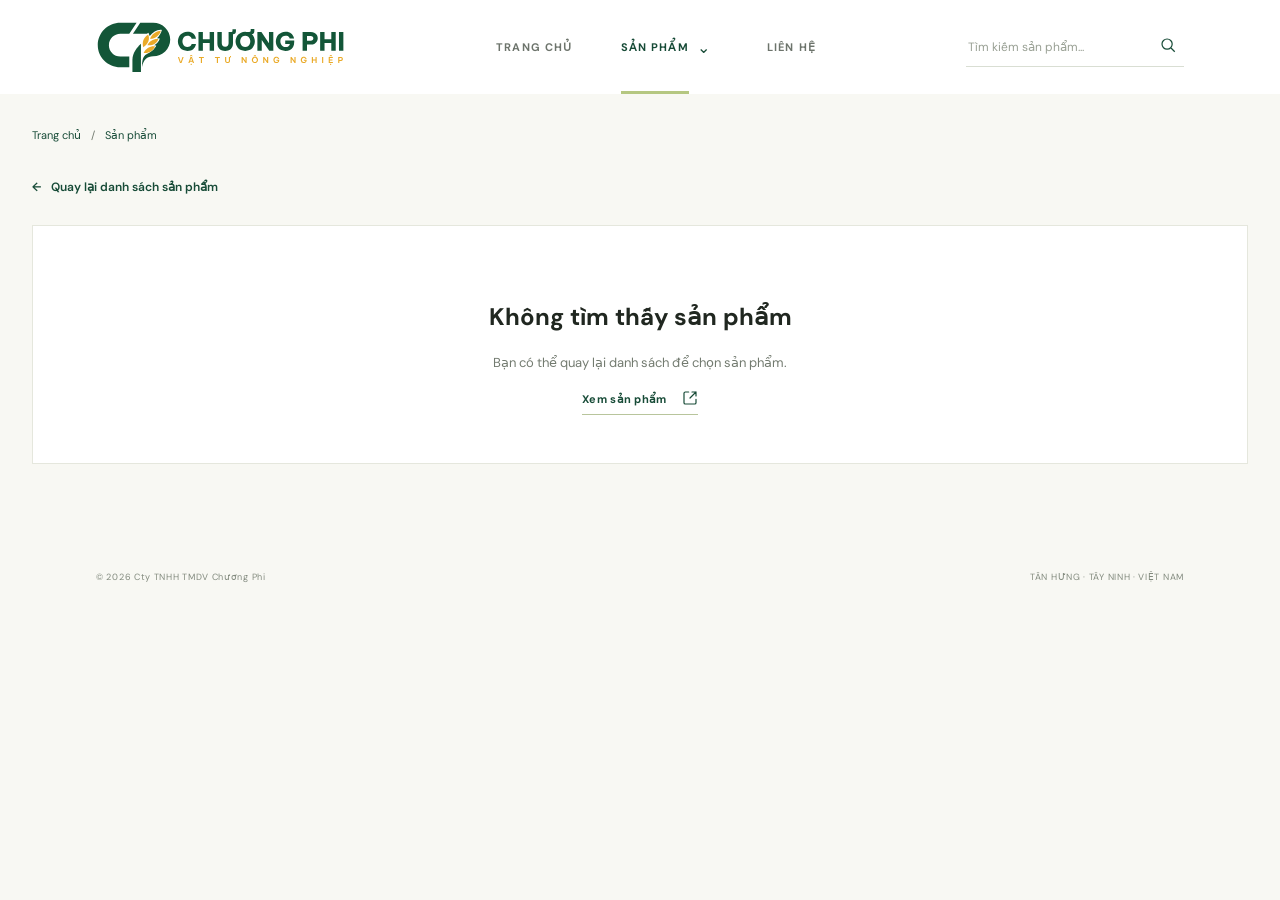
==== chi-tiet-san-pham.html @ 28c5eacc "Initial commit via Netlify [skip ci]" ====
<!doctype html>
<html lang="vi">
<head>
  <meta charset="utf-8"><meta name="viewport" content="width=device-width, initial-scale=1"><meta name="theme-color" content="#174b37">
  <meta name="description" content="Danh mục vật tư nông nghiệp và thực phẩm, gồm yến sào, của Chương Phi.">
  <title>Chi tiết sản phẩm — CTY TNHH TMDV CHƯƠNG PHI</title>
  <link rel="preconnect" href="https://fonts.googleapis.com"><link rel="preconnect" href="https://fonts.gstatic.com" crossorigin>
  <link href="https://fonts.googleapis.com/css2?family=DM+Sans:wght@400;500;600;700&family=Playfair+Display:wght@600;700&display=swap" rel="stylesheet"><link rel="stylesheet" href="css/styles.css">
  <meta name="apple-mobile-web-app-title" content="Chương Phi">
  <meta name="apple-mobile-web-app-capable" content="yes">
  <meta name="mobile-web-app-capable" content="yes">
  <meta name="apple-mobile-web-app-status-bar-style" content="default">
  <link rel="apple-touch-icon" sizes="180x180" href="image/icons/apple-touch-icon-v5.png">
  <link rel="icon" type="image/png" sizes="192x192" href="image/icons/app-icon-192-v5.png">
  <link rel="manifest" href="manifest.webmanifest?v=5">
</head>
<body>
  <header class="site-header">
    <a class="brand" href="index.html" aria-label="Chương Phi, trang chủ"><span class="brand-logo"><img src="image/logo-chuong-phi-kem-chu-be-vietnam-pro-v5.svg" alt="Chương Phi — Vật tư nông nghiệp" width="1435" height="303" fetchpriority="high"></span></a>
    <button class="menu-toggle" aria-label="Mở menu" aria-expanded="false"><span></span><span></span></button>
    <nav class="main-nav" aria-label="Điều hướng chính"><a class="nav-link" href="index.html">Trang chủ</a>
<div class="nav-product">
        <div class="product-trigger"><a class="nav-link active" href="san-pham.html">Sản phẩm</a><button class="product-menu-toggle" type="button" aria-label="Mở danh mục sản phẩm" aria-expanded="false" aria-controls="product-dropdown"><span class="chevron" aria-hidden="true">⌄</span></button></div>
        <div class="product-dropdown" id="product-dropdown" inert>
          <a class="dropdown-heading" href="san-pham.html#vat-tu">Vật tư nông nghiệp <span aria-hidden="true"><svg class="link-icon" xmlns="http://www.w3.org/2000/svg" viewBox="0 0 24 24" width="16" height="16" fill="none" stroke="currentColor" stroke-width="1.8" stroke-linecap="round" stroke-linejoin="round" aria-hidden="true" focusable="false"><path d="M15 3h6v6M21 3l-9 9"/><path d="M10 3H5a2 2 0 0 0-2 2v14a2 2 0 0 0 2 2h14a2 2 0 0 0 2-2v-5"/></svg></span></a>
          <div class="dropdown-groups"><div class="dropdown-group"><a class="dropdown-group-title" href="san-pham.html#thuoc-benh">Thuốc Bệnh</a><ul><li><a href="san-pham.html#thuoc-benh-vinh-phat-nong">VINH PHÁT NÔNG</a></li><li><a href="san-pham.html#thuoc-benh-tan-thanh">TÂN THÀNH</a></li><li><a href="san-pham.html#thuoc-benh-thon-trang">THÔN TRANG</a></li><li><a href="san-pham.html#thuoc-benh-thd">THD</a></li><li><a href="san-pham.html#thuoc-benh-viet-trung">VIỆT TRUNG</a></li></ul></div><div class="dropdown-group"><a class="dropdown-group-title" href="san-pham.html#thuoc-duong">Thuốc Dưỡng</a><ul><li><a href="san-pham.html#thuoc-duong-vinh-phat-nong">VINH PHÁT NÔNG</a></li><li><a href="san-pham.html#thuoc-duong-tan-thanh">TÂN THÀNH</a></li><li><a href="san-pham.html#thuoc-duong-thon-trang">THÔN TRANG</a></li><li><a href="san-pham.html#thuoc-duong-thd">THD</a></li><li><a href="san-pham.html#thuoc-duong-viet-trung">VIỆT TRUNG</a></li></ul></div></div>
          <div class="dropdown-food-section">
            <a class="dropdown-food" href="san-pham.html#thuc-pham">Thực phẩm <span aria-hidden="true"><svg class="link-icon" xmlns="http://www.w3.org/2000/svg" viewBox="0 0 24 24" width="16" height="16" fill="none" stroke="currentColor" stroke-width="1.8" stroke-linecap="round" stroke-linejoin="round" aria-hidden="true" focusable="false"><path d="M15 3h6v6M21 3l-9 9"/><path d="M10 3H5a2 2 0 0 0-2 2v14a2 2 0 0 0 2 2h14a2 2 0 0 0 2-2v-5"/></svg></span></a>
            <div class="dropdown-nest">
              <a class="dropdown-heading" href="san-pham.html#yen-sao">Yến sào</a>
              <div class="dropdown-groups">
                <div class="dropdown-group"><a class="dropdown-group-title" href="san-pham.html#yen-tho">Yến Thô</a><ul><li><a href="san-pham.html#yen-tho">Sỉ/Lẻ</a></li></ul></div>
                <div class="dropdown-group"><a class="dropdown-group-title" href="san-pham.html#yen-tinh-khiet">Yến Tinh Khiết</a><ul><li><a href="san-pham.html#yen-tinh-khiet">Sỉ/Lẻ</a></li></ul></div>
              </div>
            </div>
          </div>
        </div>
      </div>
      <a class="nav-link" href="lien-he.html">Liên hệ</a>
    </nav>
    <form class="search" role="search" action="san-pham.html"><input id="site-search" name="q" type="search" enterkeyhint="search" placeholder="Tìm kiếm sản phẩm..." aria-label="Tìm kiếm sản phẩm"><button type="submit" aria-label="Tìm kiếm" aria-controls="site-search"><svg viewBox="0 0 24 24" aria-hidden="true"><circle cx="10.8" cy="10.8" r="6.8"></circle><path d="m16 16 5 5"></path></svg></button></form>
  </header>
  <main class="product-detail-page">
    <nav class="catalog-breadcrumb" id="product-breadcrumb" aria-label="Đường dẫn"><a href="index.html">Trang chủ</a><span aria-hidden="true">/</span><a href="san-pham.html">Sản phẩm</a></nav>
    <a class="product-back" id="product-back" href="san-pham.html"><span aria-hidden="true">←</span> Quay lại danh sách sản phẩm</a>
    <article class="product-detail-layout" id="product-detail" aria-labelledby="product-detail-name" hidden>
      <figure class="product-detail-photo" id="product-detail-photo"><span class="product-image-pending">Đang cập nhật</span></figure>
      <div class="product-detail-info"><span class="category-label" id="product-detail-category">VINH PHÁT NÔNG</span><h1 id="product-detail-name">Thông tin sản phẩm</h1><div id="product-detail-fields"></div></div>
    </article>
    <section class="catalog-empty" id="product-unavailable" hidden><h1>Không tìm thấy sản phẩm</h1><p>Bạn có thể quay lại danh sách để chọn sản phẩm.</p><a class="text-link" href="san-pham.html">Xem sản phẩm <span aria-hidden="true"><svg class="link-icon" xmlns="http://www.w3.org/2000/svg" viewBox="0 0 24 24" width="16" height="16" fill="none" stroke="currentColor" stroke-width="1.8" stroke-linecap="round" stroke-linejoin="round" aria-hidden="true" focusable="false"><path d="M15 3h6v6M21 3l-9 9"/><path d="M10 3H5a2 2 0 0 0-2 2v14a2 2 0 0 0 2 2h14a2 2 0 0 0 2-2v-5"/></svg></span></a></section>
    <noscript><p>Bật JavaScript để xem thông tin chi tiết sản phẩm.</p></noscript>
  </main>
  <footer><span>© 2026 Cty TNHH TMDV Chương Phi</span><span>TÂN HƯNG · TÂY NINH · VIỆT NAM</span></footer>
  <button class="back-to-top" type="button" aria-label="Về đầu trang" title="Về đầu trang" hidden><svg viewBox="0 0 24 24" aria-hidden="true"><path d="m6 12 6-6 6 6M12 6v13"></path></svg></button>
  <script src="js/app.js"></script>
  <script src="js/product-details-data.js"></script>
  <script src="js/catalog-data.js"></script>
  <script src="js/search-preview.js"></script>
  <script src="js/product-details.js"></script>
</body>
</html>
---- css/styles.css ----
:root{--green:#174b37;--deep:#103729;--lime:#c7d69c;--ink:#202720;--muted:#737b70;--paper:#f8f8f3;--line:#e5e7dd}*{box-sizing:border-box}html{scroll-behavior:smooth}body{margin:0;background:var(--paper);color:var(--ink);font-family:"DM Sans",Arial,sans-serif;-webkit-font-smoothing:antialiased}.site-header{height:94px;padding:0 clamp(24px,7.5vw,120px);display:flex;align-items:center;justify-content:space-between;background:#fff;position:relative;z-index:5}.brand{display:flex;gap:12px;align-items:center;color:var(--green);text-decoration:none}.brand-mark{width:46px;height:46px;border:1px solid #a9bb89;border-radius:50%;display:grid;place-items:center;position:relative;font-family:"Playfair Display",serif;font-size:18px;font-weight:700;letter-spacing:-2px}.brand-mark:before,.brand-mark:after{content:"";position:absolute;border:1px solid #a9bb89;border-radius:50%;inset:4px}.brand-mark:after{inset:-4px;border-color:#d5dec5}.brand-mark i{position:absolute;width:5px;height:5px;border-radius:50%;background:#b98b42;top:3px;right:4px}.brand-copy{display:flex;flex-direction:column;gap:2px}.brand-copy strong{font-size:13px;letter-spacing:1.2px}.brand-copy small{font-size:9px;letter-spacing:1.3px;color:#7d8977}.main-nav{display:flex;align-items:center;gap:48px;height:100%}.nav-link{height:100%;display:flex;align-items:center;gap:6px;position:relative;text-decoration:none;text-transform:uppercase;letter-spacing:1.15px;font-size:11px;font-weight:700;color:#6d746c}.nav-link:hover,.nav-link.active{color:var(--green)}.nav-link.active:after{content:"";position:absolute;bottom:0;left:0;right:0;height:3px;background:#b5c781}.chevron{font-size:16px;font-weight:400}.search{width:218px;height:40px;border-bottom:1px solid #d9ded3;display:flex;align-items:center}.search input{min-width:0;width:100%;border:0;outline:0;background:transparent;font:12px "DM Sans",sans-serif;color:var(--ink)}.search input::placeholder{color:#99a094}.search button{border:0;background:transparent;padding:7px;cursor:pointer;color:var(--green)}.search svg{width:18px;height:18px;fill:none;stroke:currentColor;stroke-width:1.6}.menu-toggle{display:none}.hero{height:min(690px,calc(100svh - 94px));min-height:500px;position:relative;overflow:hidden;background:#263d32}.slides,.slide{position:absolute;inset:0}.slide{opacity:0;visibility:hidden;transition:opacity 1s ease,visibility 1s;overflow:hidden}.slide.is-active{opacity:1;visibility:visible}.slide img{width:100%;height:100%;object-fit:cover;object-position:center 54%;transform:scale(1.055);transition:transform 7s ease}.slide.is-active img{transform:scale(1)}.slide-shade{position:absolute;inset:0;background:linear-gradient(90deg,rgba(9,31,22,.72) 0%,rgba(9,31,22,.33) 43%,rgba(9,31,22,.05) 78%),linear-gradient(0deg,rgba(13,33,24,.4),transparent 34%)}.hero-caption{position:absolute;left:clamp(35px,12vw,190px);top:50%;transform:translateY(-47%);color:#fff}.eyebrow{display:flex;gap:10px;align-items:center;color:#e4edcf;text-transform:uppercase;letter-spacing:2.3px;font-size:10px;font-weight:600}.eyebrow i{width:23px;height:1px;background:#c7d69c;display:block}.hero-caption h1,.hero-caption h2{font-family:"Playfair Display",Georgia,serif;font-size:clamp(48px,7vw,88px);font-weight:600;line-height:1.08;letter-spacing:-2.5px;margin:24px 0 22px}.hero-caption em,.catalog-heading em{font-weight:600;color:#d7e3b5}.caption-line{height:2px;width:65px;display:block;background:#c7d69c}.hero-bottom{position:absolute;left:clamp(35px,7.5vw,120px);right:clamp(35px,7.5vw,120px);bottom:35px;display:flex;align-items:center;color:white;z-index:2}.slide-count{display:flex;align-items:center;gap:12px;font-size:10px;letter-spacing:1px;color:rgba(255,255,255,.66)}.slide-count b{font-size:13px;color:#fff}.slide-count span{width:55px;height:1px;background:rgba(255,255,255,.4)}.slide-controls{display:flex;gap:8px;margin-left:22px}.slide-arrow{width:37px;height:37px;border-radius:50%;border:1px solid rgba(255,255,255,.55);color:white;background:transparent;font-size:18px;cursor:pointer;transition:.2s}.slide-arrow:hover{background:white;color:var(--green)}.hero-note{margin-left:auto;font-size:9px;letter-spacing:2.2px;color:rgba(255,255,255,.8)}.progress{position:absolute;left:0;right:0;bottom:0;height:3px;background:rgba(255,255,255,.15);z-index:3}.progress span{display:block;width:0;height:100%;background:#d6e1b2}.progress.run span{animation:progress 6.5s linear forwards}@keyframes progress{to{width:100%}}.welcome{min-height:186px;padding:45px clamp(35px,12vw,190px);display:flex;align-items:center;gap:35px;background:#fff}.welcome-kicker{font-size:9px;font-weight:700;letter-spacing:2px;color:#879270;align-self:flex-start;margin-top:10px}.welcome p{font-family:"Playfair Display",Georgia,serif;font-size:25px;line-height:1.4;margin:0;color:var(--green)}.welcome p span{color:#a6b77a}.text-link{margin-left:auto;text-decoration:none;color:var(--green);font-size:11px;font-weight:700;letter-spacing:.3px;border-bottom:1px solid #b8c59c;padding-bottom:8px}.text-link span{margin-left:12px;font-size:16px}footer{padding:22px clamp(24px,7.5vw,120px);display:flex;justify-content:space-between;color:#828a7e;font-size:9px;letter-spacing:.7px}.catalog{max-width:1240px;margin:0 auto;padding:95px 32px 100px}.catalog-heading{display:flex;justify-content:space-between;align-items:end;margin-bottom:45px}.eyebrow.dark{color:#748067}.catalog-heading h1{font-family:"Playfair Display",Georgia,serif;font-size:clamp(42px,6vw,67px);font-weight:600;letter-spacing:-1.8px;color:var(--green);margin:17px 0 0}.catalog-heading h1 em{color:#a2b275}.catalog-heading p{margin:0 4px 8px 20px;color:#737b70;font-size:13px;line-height:1.8}.category-grid{display:grid;grid-template-columns:1fr 1fr;gap:26px}.category-card{display:block;text-decoration:none;color:inherit;background:#fff;box-shadow:0 10px 35px rgba(35,57,37,.045);transition:transform .35s,box-shadow .35s}.category-card:hover{transform:translateY(-6px);box-shadow:0 18px 45px rgba(35,57,37,.12)}.category-image{height:clamp(270px,34vw,430px);position:relative;overflow:hidden;background:#dce3d2}.category-image:after{content:"";position:absolute;inset:0;background:linear-gradient(0deg,rgba(12,36,25,.34),transparent 45%)}.category-image img{width:100%;height:100%;object-fit:cover;transition:transform .7s}.category-card:hover img{transform:scale(1.045)}.category-number{position:absolute;z-index:1;top:22px;left:24px;color:white;font-size:9px;letter-spacing:1.6px}.category-arrow{position:absolute;z-index:1;right:23px;bottom:19px;width:37px;height:37px;border:1px solid rgba(255,255,255,.75);border-radius:50%;display:grid;place-items:center;color:white;font-size:17px}.category-copy{min-height:113px;padding:25px 27px;display:flex;justify-content:space-between;align-items:center}.category-label{font-size:9px;letter-spacing:1.8px;color:#8c967d;font-weight:600}.category-copy h2{font-family:"Playfair Display",Georgia,serif;color:var(--green);font-size:25px;font-weight:600;margin:8px 0 0}.category-plus{width:34px;height:34px;border:1px solid #d8dfcc;border-radius:50%;display:grid;place-items:center;color:#78905e;font-size:20px}.search-empty{padding:35px;color:var(--muted);text-align:center}.search-empty[hidden]{display:none}@media(max-width:800px){.site-header{height:78px;padding:0 24px}.main-nav{gap:25px}.search{width:180px}.hero{height:calc(88svh - 78px);min-height:470px}.welcome{padding:36px 7vw;gap:20px}.welcome p{font-size:21px}.catalog{padding:72px 24px}.category-image{height:310px}}@media(max-width:600px){.site-header{height:72px;padding:0 20px}.brand-mark{width:39px;height:39px;font-size:16px}.brand-copy strong{font-size:11px}.brand-copy small{font-size:8px}.menu-toggle{display:flex;margin-left:auto;margin-right:15px;width:34px;height:34px;border:0;background:transparent;flex-direction:column;gap:6px;justify-content:center;align-items:center}.menu-toggle span{width:19px;height:1px;background:var(--green)}.main-nav{display:none;position:absolute;left:0;right:0;top:72px;height:auto;padding:8px 22px 18px;background:#fff;box-shadow:0 12px 18px #172e2014;flex-direction:column;align-items:stretch;gap:0}.main-nav.open{display:flex}.nav-link{height:45px}.nav-link.active:after{left:0;right:auto;width:30px}.search{width:37px;height:38px;border:0;justify-content:flex-end}.search input{display:none}.search.is-open{position:absolute;right:14px;top:72px;width:calc(100% - 28px);height:48px;padding:0 12px;background:#fff;border-bottom:1px solid #d9ded3;box-shadow:0 10px 18px #172e2014}.search.is-open input{display:block}.hero{height:calc(82svh - 72px);min-height:480px}.slide img{object-position:55% center}.slide-shade{background:linear-gradient(90deg,rgba(9,31,22,.65),rgba(9,31,22,.1)),linear-gradient(0deg,rgba(13,33,24,.35),transparent 38%)}.hero-caption{left:27px;top:47%}.hero-caption h1,.hero-caption h2{font-size:54px;letter-spacing:-1.8px}.eyebrow{font-size:9px;letter-spacing:1.7px}.hero-bottom{left:24px;right:24px;bottom:25px}.hero-note{font-size:8px;letter-spacing:1.2px}.welcome{min-height:180px;display:grid;grid-template-columns:1fr auto;gap:8px 12px;padding:28px 26px}.welcome-kicker{grid-column:1/-1;margin:0}.welcome p{font-size:19px}.desktop-only{display:none}.text-link{font-size:9px;white-space:nowrap;margin-left:0}.text-link span{margin-left:4px}.catalog{padding:55px 20px 70px}.catalog-heading{display:block;margin-bottom:28px}.catalog-heading h1{font-size:43px}.catalog-heading p{margin:14px 0 0;font-size:12px}.category-grid{grid-template-columns:1fr;gap:18px}.category-image{height:260px}.category-copy{min-height:96px;padding:20px}.category-copy h2{font-size:22px}footer{padding:18px 20px;gap:10px;flex-direction:column;font-size:8px}}

/* Agricultural categories */
[hidden]{display:none!important}
.agri-categories{margin-top:70px;scroll-margin-top:28px}
.agri-heading{margin-bottom:25px}
.agri-heading h2{font-family:"Playfair Display",Georgia,serif;color:var(--green);font-weight:600;font-size:36px;margin:13px 0 0}
.agri-groups{display:grid;grid-template-columns:1fr 1fr;gap:26px;align-items:start}
.agri-group{background:#fff;border:1px solid var(--line)}
.agri-group summary{cursor:pointer;list-style:none}
.agri-group summary::-webkit-details-marker{display:none}
.agri-group>summary{padding:24px 27px;display:flex;justify-content:space-between;align-items:center;color:var(--green);font-family:"Playfair Display",Georgia,serif;font-size:25px}
.agri-group>summary>span:first-child{display:flex;align-items:center;gap:17px}
.agri-group small{font:10px "DM Sans",Arial,sans-serif;letter-spacing:1px;color:#8c967d}
.expand-icon{font:23px "DM Sans",Arial,sans-serif;transition:transform .2s}
.agri-group[open]>summary .expand-icon{transform:rotate(45deg)}
.subcategory-list{padding:0 27px 15px}
.subcategory{border-top:1px solid var(--line)}
.subcategory>summary{display:flex;justify-content:space-between;align-items:center;padding:17px 0;font-size:14px;color:var(--green)}
.subcategory>summary:hover{color:#819451}
.subcategory>summary>span{color:#8c967d;font-size:18px}
.subcategory[open]>summary>span{transform:rotate(45deg)}
.subcategory p{margin:0 0 17px;padding:14px;background:var(--paper);color:var(--muted);font-size:12px;line-height:1.6}
.agri-group summary:focus-visible{outline:2px solid var(--green);outline-offset:3px}
@media(max-width:600px){.agri-categories{margin-top:45px}.agri-heading h2{font-size:29px}.agri-groups{grid-template-columns:1fr;gap:18px}.agri-group>summary{padding:22px 20px;font-size:23px}.subcategory-list{padding:0 20px 10px}}

/* Product navigation overlay */
.nav-product,.product-trigger{height:100%;display:flex;align-items:center}
.nav-product{position:relative}
.product-menu-toggle{height:100%;width:30px;display:grid;place-items:center;padding:0;border:0;background:transparent;color:var(--green);cursor:pointer}
.product-menu-toggle .chevron{display:block;transition:transform .25s ease}
.nav-product.is-open .product-menu-toggle .chevron{transform:rotate(180deg)}
.product-dropdown{position:absolute;top:100%;left:var(--product-menu-offset,0px);right:auto;width:min(620px,calc(100vw - 48px));padding:27px 30px 0;background:#fff;border-top:3px solid var(--lime);box-shadow:0 20px 40px #10372926;opacity:0;visibility:hidden;transform:translateY(-14px);pointer-events:none;transition:opacity .25s ease,transform .3s ease,visibility .3s}
.nav-product.is-open .product-dropdown{opacity:1;visibility:visible;transform:translateY(0);pointer-events:auto}
.product-dropdown a{text-decoration:none;color:var(--green)}
.dropdown-heading{display:flex;justify-content:space-between;align-items:center;font-family:"Playfair Display",Georgia,serif;font-size:24px;padding-bottom:20px;border-bottom:1px solid var(--line)}
.dropdown-heading span,.dropdown-food span{color:#8c9d6c}
.dropdown-groups{display:grid;grid-template-columns:1fr 1fr;gap:30px;padding:23px 0}
.dropdown-group-title{display:inline-block;font-weight:700;font-size:14px;margin-bottom:9px}
.dropdown-group ul{list-style:none;margin:0;padding:0}
.dropdown-group li a{display:block;padding:8px 10px;margin-left:-10px;font-size:13px;color:var(--muted);border-radius:3px;transition:background .2s,color .2s,transform .2s}
.dropdown-group li a:hover,.dropdown-group li a:focus-visible{background:#f1f4e9;color:var(--green);transform:translateX(4px)}
.dropdown-food{display:flex;justify-content:space-between;align-items:center;border-top:1px solid var(--line);padding:20px 0;font-family:"Playfair Display",Georgia,serif;font-size:23px}
.dropdown-heading:hover,.dropdown-food:hover,.dropdown-group-title:hover{color:#819451}
.product-menu-toggle:focus-visible,.product-dropdown a:focus-visible{outline:2px solid var(--green);outline-offset:3px}
.agri-group,.subcategory,#thuc-pham{scroll-margin-top:25px}
.subcategory:target>summary{color:var(--green);font-weight:700;background:#f1f4e9;padding-left:12px;padding-right:12px}
@media(max-width:600px){
  .main-nav.open{max-height:calc(100svh - 72px);overflow-y:auto}
  .main-nav>.nav-link,.main-nav>.nav-product{flex-shrink:0}
  .nav-product{height:auto;display:block}
  .product-trigger{height:45px;justify-content:space-between}
  .product-trigger>.nav-link{flex:1}
  .product-menu-toggle{height:40px;width:40px}
  .product-dropdown{display:none;position:static;width:100%;padding:0 14px;border-top:0;box-shadow:none;transform:none;max-height:0;overflow:hidden;transition:opacity .25s ease,visibility .3s}
  .nav-product.is-open .product-dropdown{display:block;max-height:min(260px,38svh);padding-top:15px;overflow-y:auto}
  .dropdown-heading{font-size:21px;padding-bottom:15px}
  .dropdown-groups{gap:15px;padding:18px 0}
  .dropdown-group-title{font-size:13px}
  .dropdown-group li a{font-size:12px;padding-top:10px;padding-bottom:10px}
  .dropdown-food{padding:16px 0;font-size:21px}
}
@media(prefers-reduced-motion:reduce){.product-dropdown,.product-menu-toggle .chevron,.dropdown-group li a{transition:none}}

/* Bird's nest catalog */
.dropdown-nest{border-top:1px solid var(--line);padding-top:20px}
.dropdown-nest .dropdown-heading{padding-bottom:0;border-bottom:0}
.product-dropdown{max-height:calc(100svh - 94px);overflow-y:auto;overscroll-behavior:contain}
.category-grid{grid-template-columns:repeat(3,minmax(0,1fr))}
.category-grid .category-image{height:330px}
.category-grid .category-copy{padding:23px 20px;gap:10px}
.category-grid .category-copy h2{font-size:23px}
.category-grid .category-plus{flex-shrink:0}
.nest-groups{display:grid;gap:26px}
.nest-products{display:grid;grid-template-columns:repeat(2,minmax(0,1fr));gap:24px;padding:0 27px 27px}
.nest-product{margin:0;border:1px solid var(--line);background:#fff;scroll-margin-top:25px;overflow:hidden}
.nest-product img{display:block;width:100%;height:300px;object-fit:cover;object-position:center}
.nest-product-copy{padding:23px}
.nest-product h4{margin:10px 0 15px;color:var(--green);font-size:20px;font-weight:500;line-height:1.4}
.contact-price{display:inline-block;margin:0;padding:8px 13px;background:#edf2e3;color:var(--green);font-size:13px;font-weight:600;text-decoration:none}
.contact-price:hover{background:#e1e9d2}
.contact-price:active{background:#d5dfc0}
.contact-price:focus-visible{outline:2px solid var(--green);outline-offset:3px}
.nest-product:target{border-color:#8c9d6c;box-shadow:0 0 0 2px #c7d69c}
@media(max-width:1000px) and (min-width:601px){.category-grid{grid-template-columns:repeat(2,minmax(0,1fr))}}
@media(max-width:600px){
  .category-grid{grid-template-columns:1fr}
  .category-grid .category-image{height:260px}
  .nest-products{grid-template-columns:1fr;gap:18px;padding:0 20px 20px}
  .nest-product img{height:280px}
  .nest-product-copy{padding:20px}
  .nest-product h4{font-size:19px}
  .dropdown-nest{padding-top:16px}
}

/* Product page: slideshow, category contents, product information */
.product-page .product-hero{height:clamp(360px,38vw,500px);min-height:360px}
.product-hero .hero-caption h2{font-size:clamp(44px,5.2vw,68px);margin-top:20px}
.product-hero .hero-bottom{bottom:25px}
.product-catalog{max-width:1320px;padding:30px 32px 85px}
.catalog-breadcrumb{display:flex;align-items:center;flex-wrap:wrap;gap:10px;color:var(--muted);font-size:11px;line-height:1.7;margin-bottom:30px}
.catalog-breadcrumb a{text-decoration:none;color:var(--green)}
.catalog-layout{display:grid;grid-template-columns:270px minmax(0,1fr);gap:42px;align-items:start}
.catalog-sidebar{background:#fff;border:1px solid var(--line);position:sticky;top:24px;max-height:calc(100svh - 48px);overflow-y:auto;overscroll-behavior:contain}
.catalog-sidebar h2{font-size:15px;font-weight:600;margin:0;padding:22px;color:#fff;background:var(--green)}
.catalog-sidebar a{display:block;text-decoration:none;color:#5d6c5b;font-size:13px;line-height:1.55;padding:11px 16px;transition:background .2s,color .2s}
.catalog-sidebar a:hover,.catalog-sidebar a:focus-visible{background:#f1f4e9;color:var(--green)}
.catalog-sidebar a:focus-visible{outline:2px solid var(--green);outline-offset:-2px}
.catalog-sidebar a.is-selected{color:var(--green);background:#eaf0dd;font-weight:700;box-shadow:inset 3px 0 #92a564}
.toc-all{display:flex!important;align-items:center;justify-content:space-between;border-bottom:1px solid var(--line);padding-top:16px!important;padding-bottom:16px!important;font-weight:600}
.toc-level{list-style:none;padding:0;margin:0}
.toc-level-0>li{border-bottom:1px solid var(--line)}
.toc-level-0>li:last-child{border-bottom:0}
.toc-level-0>li>details>summary>a,.toc-level-0>li>a{font-weight:700;color:var(--green);padding-top:15px;padding-bottom:15px}
.toc-level summary{display:flex;align-items:stretch;list-style:none;cursor:pointer}
.toc-level summary::-webkit-details-marker{display:none}
.toc-level summary>a{flex:1;min-width:0}
.toc-expand{width:34px;display:grid;place-items:center;color:#7f906d;font-size:18px;flex-shrink:0}
.toc-level details[open]>summary>.toc-expand{font-size:0}
.toc-level details[open]>summary>.toc-expand:after{content:'−';font-size:18px}
.toc-level-1>li>details>summary>a,.toc-level-1>li>a{padding-left:26px}
.toc-level-2 a{padding:9px 15px 9px 38px;font-size:12px}
.toc-level-2>li>details>summary>a,.toc-level-2>li>a{padding-left:38px}
.toc-level-3>li>a{padding-left:50px}
.dropdown-food-section .dropdown-nest{border-top:0;border-left:1px solid var(--line);padding:0 0 0 20px;margin:0 0 20px 8px}
.dropdown-food-section .dropdown-nest .dropdown-heading{font-family:"DM Sans",Arial,sans-serif;font-size:16px;font-weight:600}
.toc-level summary:focus-visible{outline:2px solid var(--green);outline-offset:-2px}
@font-face{font-family:"Be Vietnam Pro";src:url("../fonts/be-vietnam-pro/BeVietnamPro-SemiBold.ttf") format("truetype");font-style:normal;font-weight:600;font-display:swap}
.catalog-heading h1,.results-heading h1{font-family:"Be Vietnam Pro",Arial,sans-serif;font-weight:600}
.catalog-results{min-width:0;scroll-margin-top:24px}
.results-heading{display:flex;align-items:end;justify-content:space-between;gap:20px;border-bottom:1px solid var(--line);padding:5px 0 25px;margin-bottom:28px}
.results-heading h1{font-size:clamp(29px,3.4vw,44px);letter-spacing:-1px;line-height:1.25;color:var(--green);margin:12px 0 0;overflow-wrap:anywhere}
.results-heading>p{font-size:11px;white-space:nowrap;color:var(--muted);margin:0 0 4px}
.product-list{display:grid;grid-template-columns:repeat(2,minmax(0,1fr));gap:26px}
.product-card{background:#fff;border:1px solid var(--line);min-width:0;transition:box-shadow .25s,transform .25s}
.product-card:hover{transform:translateY(-3px);box-shadow:0 12px 30px #10372910}
.product-card-image{position:relative;overflow:hidden}
.product-card-image img{display:block;width:100%;height:300px;object-fit:cover;object-position:center;transition:transform .5s}
#product-yen-tho .product-card-image img,#product-yen-tinh-khiet .product-card-image img{object-fit:contain;padding:12px}
.product-card:hover .product-card-image img{transform:scale(1.03)}
.product-badge{position:absolute;right:16px;top:16px;padding:6px 12px;background:#fffffff0;color:var(--green);font-size:10px;font-weight:600;letter-spacing:1px}
.product-card-info{padding:24px}
.product-card-info h2{font-family:Helvetica,Arial,sans-serif;text-transform:uppercase;font-size:27px;font-weight:700;line-height:1.3;color:var(--green);margin:10px 0 8px}
.product-option{font-size:14px;color:var(--muted);margin:0 0 20px;line-height:1.5}
.product-card-simple .product-card-image{background:#fff}
.product-card-simple .product-card-image img{object-fit:contain}
.product-image-pending{display:grid;place-items:center;padding:24px;background:var(--paper);color:var(--muted);font-size:16px;text-align:center}
.product-card-image .product-image-pending{height:300px}
@media(max-width:1000px){.product-card-image .product-image-pending{height:240px}}
@media(max-width:760px){.product-card-image .product-image-pending{height:290px}}
@media(max-width:600px){.product-card-image .product-image-pending{height:310px}}
.product-card-simple .product-card-info{padding:20px;text-align:center}
.product-card-simple .product-card-info h2{font-size:16px;line-height:1.5;margin:0}
.catalog-empty{padding:55px 25px;background:#fff;border:1px solid var(--line);text-align:center}
.empty-leaf{font-size:48px;color:#a2b275}
.catalog-empty h2{font-family:"Playfair Display",Georgia,serif;font-size:25px;font-weight:600;color:var(--green)}
.catalog-empty p{font-size:13px;color:var(--muted);line-height:1.7}
.matching-categories{display:flex;flex-wrap:wrap;gap:8px;justify-content:center;margin-top:25px}
.matching-categories p{width:100%;margin:0 0 5px}
.matching-categories a{padding:8px 12px;background:#edf2e3;color:var(--green);font-size:12px;text-decoration:none}
@media(max-width:1000px){.catalog-layout{grid-template-columns:235px minmax(0,1fr);gap:26px}.product-card-image img{height:240px}.product-card-info{padding:20px}.product-card-info h2{font-size:24px}}
@media(max-width:760px){.catalog-layout{grid-template-columns:210px minmax(0,1fr);gap:20px}.product-list{grid-template-columns:1fr}.product-card-image img{height:290px}.product-catalog{padding-left:22px;padding-right:22px}.results-heading{display:block}.results-heading>p{margin:12px 0 0}}
@media(max-width:600px){
  .product-page .product-hero{height:360px;min-height:360px}
  .product-hero .hero-caption{top:44%}
  .product-hero .hero-caption h2{font-size:43px;letter-spacing:-1.2px}
  .product-catalog{padding:24px 20px 55px}
  .catalog-layout{grid-template-columns:1fr;gap:30px}
  .catalog-sidebar{position:static;max-height:360px}
  .catalog-sidebar h2{padding:17px 20px}
  .catalog-breadcrumb{margin-bottom:22px;font-size:10px;gap:7px}
  .results-heading h1{font-size:32px}
  .product-list{gap:20px}
  .product-card-image img{height:310px}
  .contact-price{display:flex;align-items:center;justify-content:center;width:100%;min-height:44px;padding:12px 16px;font-size:14px;line-height:1.4;touch-action:manipulation}
  .catalog-empty{padding:35px 20px}
}
@media(prefers-reduced-motion:reduce){html{scroll-behavior:auto}.product-card,.product-card-image img{transition:none}}

/* Contact information */
.contact-page{max-width:1320px;margin:0 auto;padding:32px 32px 85px}
.contact-heading{margin:40px 0 35px}
.contact-heading h1{font-family:"Playfair Display",Georgia,serif;font-size:clamp(42px,6vw,64px);font-weight:600;letter-spacing:-1.5px;color:var(--green);margin:14px 0 0}
.contact-layout{display:grid;grid-template-columns:1fr 1fr;background:#fff;border:1px solid var(--line)}
.contact-photo{position:relative;margin:0;min-height:480px;overflow:hidden;background:var(--green)}
.contact-photo img{display:block;width:100%;height:100%;position:absolute;inset:0;object-fit:cover;object-position:left 65%}
.contact-photo:after{content:'';position:absolute;inset:0;background:linear-gradient(0deg,#103729ba,transparent 45%)}
.contact-photo figcaption{position:absolute;z-index:1;bottom:30px;left:32px;color:#fff;font-size:12px;letter-spacing:3px}
.contact-details{padding:46px 42px}
.contact-details h2{font-size:24px;font-weight:600;line-height:1.5;color:var(--green);margin:12px 0 27px}
.contact-list{margin:0}
.contact-list>div{padding:18px 0;border-top:1px solid var(--line)}
.contact-list dt{font-size:10px;font-weight:600;letter-spacing:1.5px;text-transform:uppercase;color:#8c967d;margin-bottom:9px}
.contact-list dd{margin:0;font-size:15px;line-height:1.8;color:var(--ink)}
.contact-list address{font-style:normal}
.contact-list a{color:var(--green);text-decoration:none;overflow-wrap:anywhere}
.contact-list a:hover{text-decoration:underline}
.contact-actions{display:flex;gap:12px;margin-top:18px;flex-wrap:wrap}
.contact-actions a{display:inline-flex;align-items:center;gap:30px;padding:13px 19px;font-size:12px;font-weight:600;text-decoration:none;border:1px solid var(--green)}
.contact-call{background:var(--green);color:#fff}
.contact-email{color:var(--green);background:#fff}
.contact-actions a:hover{background:var(--deep);color:#fff}
.contact-details a:focus-visible{outline:2px solid var(--green);outline-offset:4px}
.contact-map{margin-top:36px;background:#fff;border:1px solid var(--line)}
.contact-map-heading{display:flex;align-items:center;justify-content:space-between;gap:20px;padding:27px 32px}
.contact-map-heading h2{font-family:"Playfair Display",Georgia,serif;font-size:28px;font-weight:600;color:var(--green);margin:10px 0 0;line-height:1.35}
.map-directions{display:inline-flex;align-items:center;gap:20px;padding:12px 16px;border:1px solid var(--green);text-decoration:none;color:var(--green);font-size:12px;font-weight:600;white-space:nowrap}
.map-directions:hover{background:var(--green);color:#fff}
.map-directions:focus-visible{outline:2px solid var(--green);outline-offset:4px}
.contact-map iframe{display:block;width:100%;height:420px;border:0;background:#edf2e3}
.contact-map-address{margin:0;padding:16px 32px;font-size:12px;line-height:1.7;color:var(--muted)}
@media(max-width:600px){.contact-map{margin-top:24px}.contact-map-heading{align-items:flex-start;flex-direction:column;padding:24px 22px}.contact-map-heading h2{font-size:25px}.contact-map iframe{height:320px}.contact-map-address{padding:16px 22px}}
@media(min-width:601px) and (max-width:800px){.main-nav{gap:18px}.search{width:135px}}
@media(max-width:900px){.contact-details{padding:32px 26px}.contact-details h2{font-size:21px}}
@media(max-width:700px){.contact-layout{grid-template-columns:1fr}.contact-photo{min-height:300px}.contact-details{padding:32px}.contact-heading{margin:30px 0}}
@media(max-width:600px){.contact-page{padding:24px 20px 55px}.contact-details{padding:28px 22px}.contact-photo{min-height:260px}.contact-details h2{font-size:20px}.contact-list dd{font-size:14px}.contact-actions a{gap:18px}}

@media(max-width:600px){.search.is-open input{font-size:16px}.search.is-open button{flex-shrink:0;min-width:40px;min-height:40px}}

/* Back to top */
.back-to-top{position:fixed;right:max(24px,env(safe-area-inset-right));bottom:max(24px,env(safe-area-inset-bottom));z-index:20;display:grid;place-items:center;width:48px;height:48px;padding:0;border:1px solid #ffffff40;border-radius:50%;background:var(--green);color:#fff;box-shadow:0 5px 18px #10372933;cursor:pointer;transition:background .2s,transform .2s}
.back-to-top:hover{background:var(--deep);transform:translateY(-3px)}
.back-to-top:focus-visible{outline:3px solid var(--lime);outline-offset:3px}
.back-to-top svg{width:23px;height:23px;fill:none;stroke:currentColor;stroke-width:1.8;stroke-linecap:round;stroke-linejoin:round}
@media(max-width:600px){.back-to-top{width:44px;height:44px;right:max(16px,env(safe-area-inset-right));bottom:max(16px,env(safe-area-inset-bottom))}}
@media(prefers-reduced-motion:reduce){.back-to-top{transition:none}}

/* Shared open-link icon, consistent across fonts and screen sizes. */
.link-icon{display:inline-block;width:16px;height:16px;vertical-align:-3px;flex-shrink:0}

/* Approved vector logo with Be Vietnam Pro lettering. */
.brand{flex-shrink:0}
.brand-logo{display:block;width:250px}
.brand-logo img{display:block;width:100%;height:auto}
@media(min-width:601px) and (max-width:1000px){.brand-logo{width:210px}}
@media(max-width:600px){.brand-logo{width:210px;max-width:calc(100vw - 130px)}}

/* Keep the shared header visible while scrolling. */
:root{--header-height:94px}
.site-header{position:sticky;top:0;z-index:20}
html{scroll-padding-top:calc(var(--header-height) + 24px)}
.catalog-sidebar{top:calc(var(--header-height) + 24px)}
.catalog-sidebar{max-height:calc(100svh - var(--header-height) - 48px)}
@media(max-width:800px){:root{--header-height:78px}}
@media(max-width:600px){:root{--header-height:72px}.catalog-sidebar{max-height:360px}}

/* Instant search results in the header */
.search-with-preview{position:relative}
.search-preview{position:absolute;right:0;top:calc(100% + 8px);width:min(380px,calc(100vw - 40px));max-height:min(480px,60svh);overflow-y:auto;overscroll-behavior:contain;background:#fff;border:1px solid var(--line);border-radius:8px;box-shadow:0 14px 35px #10372924;z-index:10}
.search-preview-status{margin:0;padding:14px 16px;font-size:12px;line-height:1.5;color:var(--muted);border-bottom:1px solid var(--line)}
.search-preview ul{list-style:none;margin:0;padding:0}
.search-preview li+li{border-top:1px solid var(--line)}
.search-preview a{display:flex;align-items:center;gap:12px;padding:12px 16px;color:var(--green);text-decoration:none;font-size:13px;line-height:1.5;overflow-wrap:anywhere}
.search-preview a span{font-family:Helvetica,Arial,sans-serif;text-transform:uppercase;font-weight:700}
.search-preview a:hover,.search-preview a:focus-visible{background:#f1f4e9}
.search-preview a:focus-visible{outline:2px solid var(--green);outline-offset:-2px}
.search-preview img{width:48px;height:60px;object-fit:contain;flex-shrink:0}
@media(max-width:600px){.search-with-preview:not(.is-open) .search-preview{display:none}.search-with-preview.is-open{position:absolute}.search-preview{width:100%;top:100%;max-height:55svh}}

/* Product image links and details */
.product-detail-link{display:block;color:inherit;text-decoration:none}
.product-detail-link:focus-visible{outline:3px solid var(--green);outline-offset:-3px}
.product-detail-page{max-width:1320px;margin:0 auto;padding:32px 32px 85px}
.product-back{display:inline-flex;align-items:center;gap:10px;margin:0 0 30px;text-decoration:none;color:var(--green);font-size:12px;font-weight:600}
.product-back:hover{text-decoration:underline}
.product-detail-layout{display:grid;grid-template-columns:minmax(0,.9fr) minmax(0,1.1fr);gap:45px;align-items:start;background:#fff;border:1px solid var(--line);padding:32px}
.product-detail-photo{margin:0;position:sticky;top:calc(var(--header-height) + 24px);background:#fff}
.product-detail-photo img{display:block;width:100%;height:auto;max-height:calc(100svh - var(--header-height) - 48px);object-fit:contain}
.product-detail-photo .product-image-pending{min-height:clamp(240px,40vw,480px)}
.product-detail-info{min-width:0}
.product-detail-info h1{font-family:Helvetica,Arial,sans-serif;text-transform:uppercase;color:var(--green);font-size:clamp(28px,3.4vw,42px);line-height:1.3;font-weight:700;margin:13px 0 28px;overflow-wrap:anywhere}
.product-detail-field{border-top:1px solid var(--line);padding:20px 0 6px}
.product-detail-field h2{font-size:16px;color:var(--green);margin:0 0 12px;font-weight:700}
.product-detail-field h3{font-size:13px;font-weight:700;margin:18px 0 10px;color:var(--ink)}
.product-detail-field ul{padding-left:19px;margin:0 0 10px}
.product-detail-field li{font-size:14px;line-height:1.8;color:#4c584a;margin-bottom:9px;overflow-wrap:anywhere}
.detail-pending{font-size:14px;color:var(--muted);line-height:1.8}
@media(max-width:900px){.product-detail-layout{gap:28px;padding:25px;grid-template-columns:minmax(0,.8fr) minmax(0,1.2fr)}}
@media(max-width:700px){.product-detail-layout{grid-template-columns:1fr;gap:28px}.product-detail-photo{position:static}.product-detail-photo img{max-height:440px}.product-detail-info h1{font-size:30px}}
@media(max-width:600px){.product-detail-page{padding:24px 20px 55px}.product-detail-layout{padding:20px}.product-detail-photo img{max-height:360px}.product-detail-field li{font-size:14px}.product-back{margin-bottom:24px}}
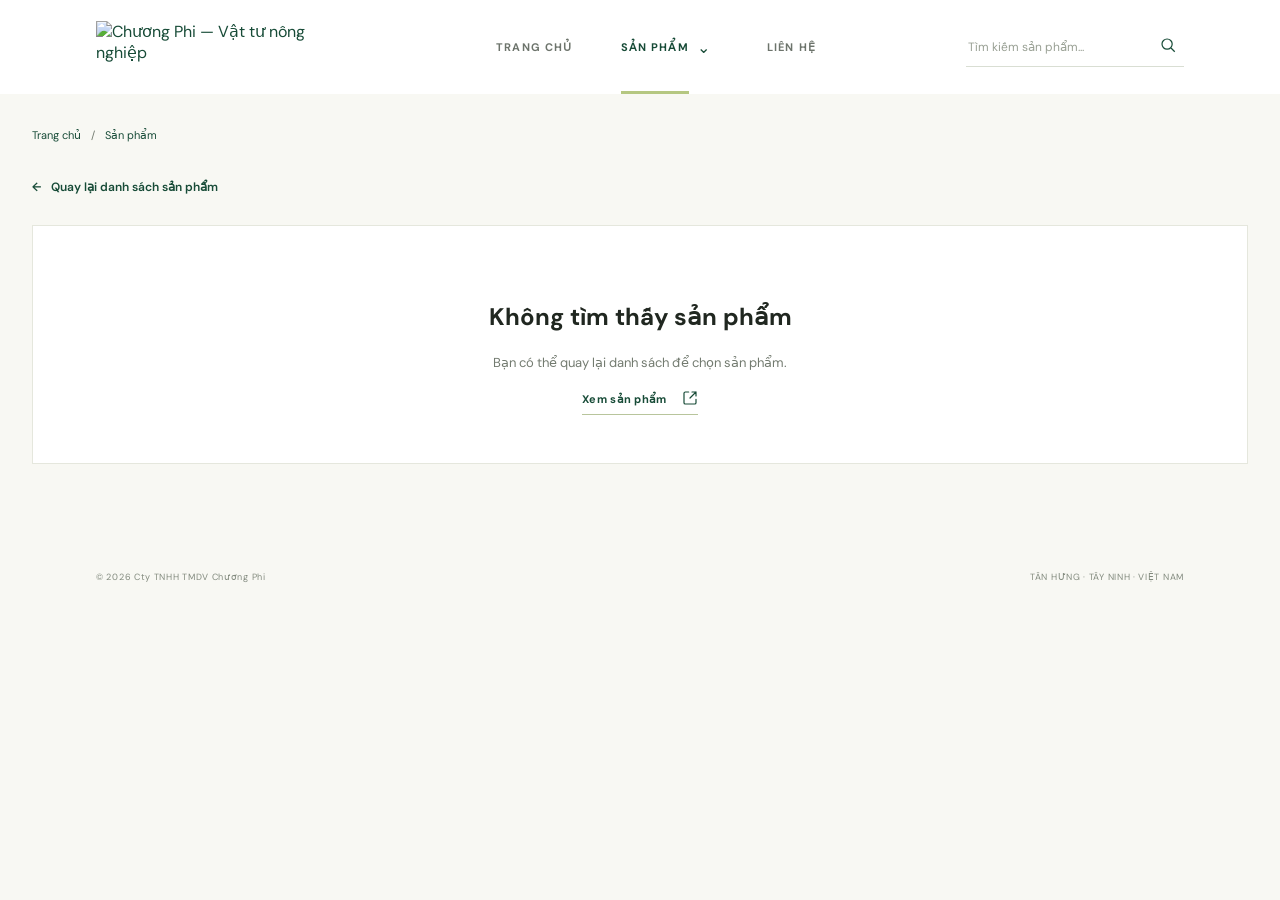
==== commit 73e0118e: "Add files via upload" ====
--- a/chi-tiet-san-pham.html
+++ b/chi-tiet-san-pham.html
@@ -10,20 +10,41 @@
   <meta name="apple-mobile-web-app-capable" content="yes">
   <meta name="mobile-web-app-capable" content="yes">
   <meta name="apple-mobile-web-app-status-bar-style" content="default">
-  <link rel="apple-touch-icon" sizes="180x180" href="image/icons/apple-touch-icon-v5.png">
-  <link rel="icon" type="image/png" sizes="192x192" href="image/icons/app-icon-192-v5.png">
-  <link rel="manifest" href="manifest.webmanifest?v=5">
+  <link rel="apple-touch-icon" sizes="180x180" href="image/icons/apple-touch-icon.png">
+  <link rel="icon" type="image/png" sizes="192x192" href="image/icons/app-icon-192.png">
+  <link rel="manifest" href="manifest.webmanifest">
 </head>
 <body>
   <header class="site-header">
-    <a class="brand" href="index.html" aria-label="Chương Phi, trang chủ"><span class="brand-logo"><img src="image/logo-chuong-phi-kem-chu-be-vietnam-pro-v5.svg" alt="Chương Phi — Vật tư nông nghiệp" width="1435" height="303" fetchpriority="high"></span></a>
+    <a class="brand" href="index.html" aria-label="Chương Phi, trang chủ"><span class="brand-logo"><img src="image/logo-chuong-phi-kem-chu-be-vietnam-pro-v4.svg" alt="Chương Phi — Vật tư nông nghiệp" width="1435" height="303" fetchpriority="high"></span></a>
     <button class="menu-toggle" aria-label="Mở menu" aria-expanded="false"><span></span><span></span></button>
     <nav class="main-nav" aria-label="Điều hướng chính"><a class="nav-link" href="index.html">Trang chủ</a>
 <div class="nav-product">
         <div class="product-trigger"><a class="nav-link active" href="san-pham.html">Sản phẩm</a><button class="product-menu-toggle" type="button" aria-label="Mở danh mục sản phẩm" aria-expanded="false" aria-controls="product-dropdown"><span class="chevron" aria-hidden="true">⌄</span></button></div>
         <div class="product-dropdown" id="product-dropdown" inert>
           <a class="dropdown-heading" href="san-pham.html#vat-tu">Vật tư nông nghiệp <span aria-hidden="true"><svg class="link-icon" xmlns="http://www.w3.org/2000/svg" viewBox="0 0 24 24" width="16" height="16" fill="none" stroke="currentColor" stroke-width="1.8" stroke-linecap="round" stroke-linejoin="round" aria-hidden="true" focusable="false"><path d="M15 3h6v6M21 3l-9 9"/><path d="M10 3H5a2 2 0 0 0-2 2v14a2 2 0 0 0 2 2h14a2 2 0 0 0 2-2v-5"/></svg></span></a>
-          <div class="dropdown-groups"><div class="dropdown-group"><a class="dropdown-group-title" href="san-pham.html#thuoc-benh">Thuốc Bệnh</a><ul><li><a href="san-pham.html#thuoc-benh-vinh-phat-nong">VINH PHÁT NÔNG</a></li><li><a href="san-pham.html#thuoc-benh-tan-thanh">TÂN THÀNH</a></li><li><a href="san-pham.html#thuoc-benh-thon-trang">THÔN TRANG</a></li><li><a href="san-pham.html#thuoc-benh-thd">THD</a></li><li><a href="san-pham.html#thuoc-benh-viet-trung">VIỆT TRUNG</a></li></ul></div><div class="dropdown-group"><a class="dropdown-group-title" href="san-pham.html#thuoc-duong">Thuốc Dưỡng</a><ul><li><a href="san-pham.html#thuoc-duong-vinh-phat-nong">VINH PHÁT NÔNG</a></li><li><a href="san-pham.html#thuoc-duong-tan-thanh">TÂN THÀNH</a></li><li><a href="san-pham.html#thuoc-duong-thon-trang">THÔN TRANG</a></li><li><a href="san-pham.html#thuoc-duong-thd">THD</a></li><li><a href="san-pham.html#thuoc-duong-viet-trung">VIỆT TRUNG</a></li></ul></div></div>
+          <div class="dropdown-groups dropdown-agriculture">
+            <div class="dropdown-group">
+              <a class="dropdown-group-title" href="san-pham.html#nong-duoc">Nông Dược</a>
+              <ul>
+                <li>
+                  <a href="san-pham.html#nong-duoc-vinh-phat-nong">VINH PHÁT NÔNG</a>
+                  <ul class="dropdown-subgroups">
+                    <li><a href="san-pham.html#nong-duoc-vinh-phat-nong-thuoc-benh">Thuốc Bệnh</a></li>
+                    <li><a href="san-pham.html#nong-duoc-vinh-phat-nong-thuoc-duong">Thuốc Dưỡng</a></li>
+                  </ul>
+                </li>
+                <li><a href="san-pham.html#nong-duoc-tan-thanh">TÂN THÀNH</a></li>
+                <li><a href="san-pham.html#nong-duoc-thon-trang">THÔN TRANG</a></li>
+                <li><a href="san-pham.html#nong-duoc-thd">THD</a></li>
+                <li><a href="san-pham.html#nong-duoc-viet-trung">VIỆT TRUNG</a></li>
+              </ul>
+            </div>
+            <div class="dropdown-group">
+              <a class="dropdown-group-title" href="san-pham.html#dinh-duong">Dinh Dưỡng</a>
+              <ul><li><a href="san-pham.html#phan-bon">Phân bón</a></li></ul>
+            </div>
+          </div>
           <div class="dropdown-food-section">
             <a class="dropdown-food" href="san-pham.html#thuc-pham">Thực phẩm <span aria-hidden="true"><svg class="link-icon" xmlns="http://www.w3.org/2000/svg" viewBox="0 0 24 24" width="16" height="16" fill="none" stroke="currentColor" stroke-width="1.8" stroke-linecap="round" stroke-linejoin="round" aria-hidden="true" focusable="false"><path d="M15 3h6v6M21 3l-9 9"/><path d="M10 3H5a2 2 0 0 0-2 2v14a2 2 0 0 0 2 2h14a2 2 0 0 0 2-2v-5"/></svg></span></a>
             <div class="dropdown-nest">
